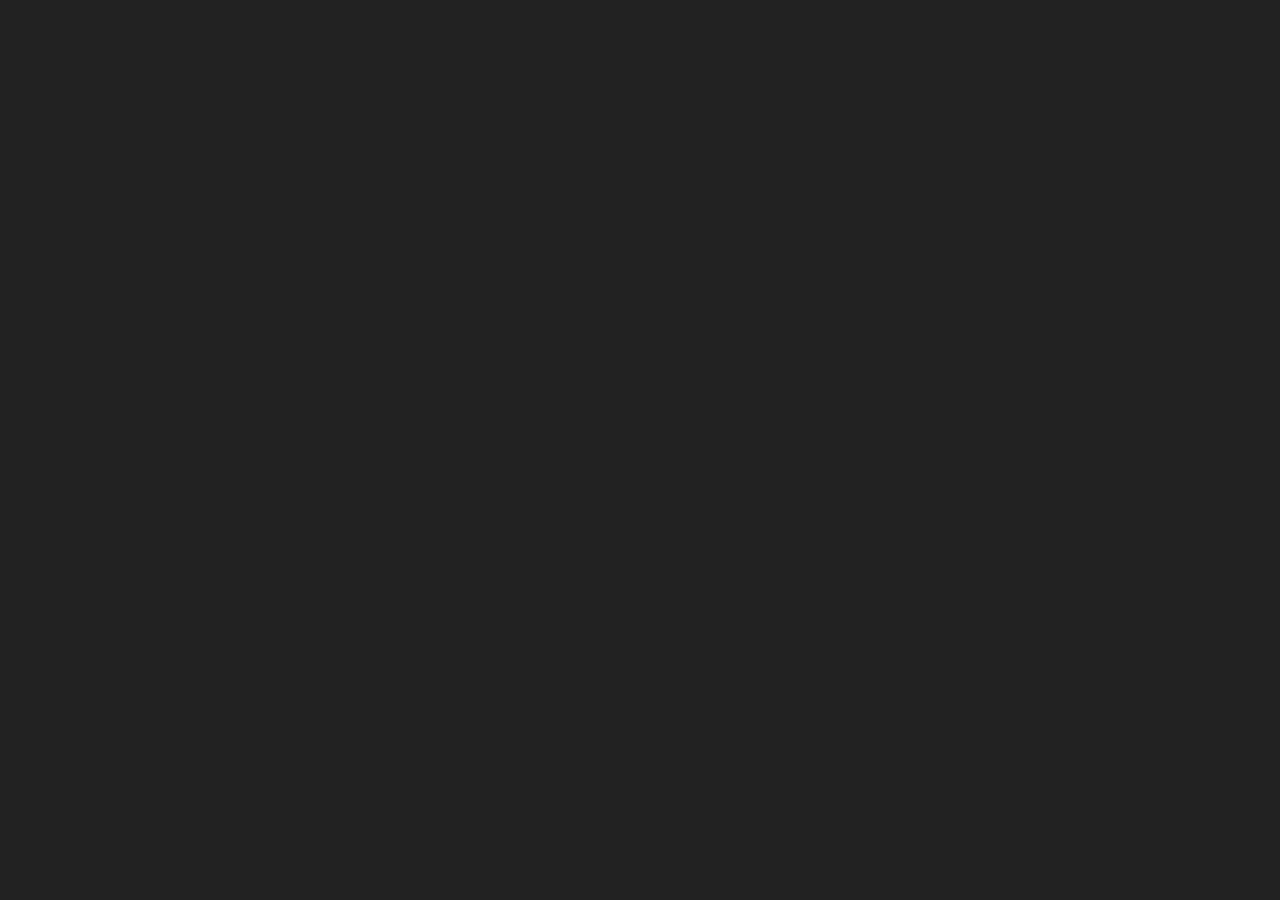
==== index.html @ e9e316d5 "V0.1: Added Github calendar, fixes" ====
<!DOCTYPE html>
<html>

<head>
    <meta name="viewport" content="width=device-width, user-scalable=no" />
    <title>Press and Hold</title>
    <style>

        body {
            background-color: #222222;
        }


        #item {

            background-image: url(dark/images/logo.png);
            background-repeat: no-repeat;

            --scale-value: 1;

            width: 180px;
            height: 180px;
            background-color: #222222;
            border-radius: 50%;
            transform: scale3d(var(--scale-value), var(--scale-value), 1);
            transition: transform cubic-bezier(0.175, 0.885, 0.32, 1.275) .2s;


            position: absolute;
            top: 50%;
            left: 50%;
            margin-top: -50px;
            margin-left: -100px;
        }

        #item:hover {
            background-color: #222222;
            cursor: pointer;
        }
    </style>
</head>



<body>
<div id="particles-js">
    <div id="item"></div>
</div>

<!-- scripts -->
<script src="dark/loadButton/particles.js"></script>
<script src="dark/loadButton/app.js"></script>

<script>
    // The item (or items) to press and hold on
    var item = document.querySelector("#item");

    var timerID;
    var counter = 0;

    var pressHoldEvent = new CustomEvent("pressHold");

    // Increase or decreae value to adjust how long
    // one should keep pressing down before the pressHold
    // event fires
    var pressHoldDuration = 50;

    // Listening for the mouse and touch events
    item.addEventListener("mousedown", pressingDown, false);
    item.addEventListener("mouseup", notPressingDown, false);
    item.addEventListener("mouseleave", notPressingDown, false);

    item.addEventListener("touchstart", pressingDown, false);
    item.addEventListener("touchend", notPressingDown, false);

    // Listening for our custom pressHold event
    item.addEventListener("pressHold", doSomething, false);

    function pressingDown(e) {
        // Start the timer
        requestAnimationFrame(timer);

        e.preventDefault();

        console.log("Pressing!");
    }

    function notPressingDown(e) {
        // Stop the timer
        cancelAnimationFrame(timerID);
        counter = 0;

        item.style.setProperty("--scale-value", 1);

        console.log("Not pressing!");
    }

    //
    // Runs at 60fps when you are pressing down
    //
    function timer() {
        console.log("Timer tick!");

        if (counter < pressHoldDuration) {
            timerID = requestAnimationFrame(timer);
            counter++;

            item.style.setProperty("--scale-value", 1 + counter / 50);

        } else {
            console.log("Press threshold reached!");
            item.dispatchEvent(pressHoldEvent);
        }
    }

    function doSomething(e) {
        console.log("pressHold event fired!");
        window.location.replace("dark/dark.html");
    }



</script>
</body>

</html>
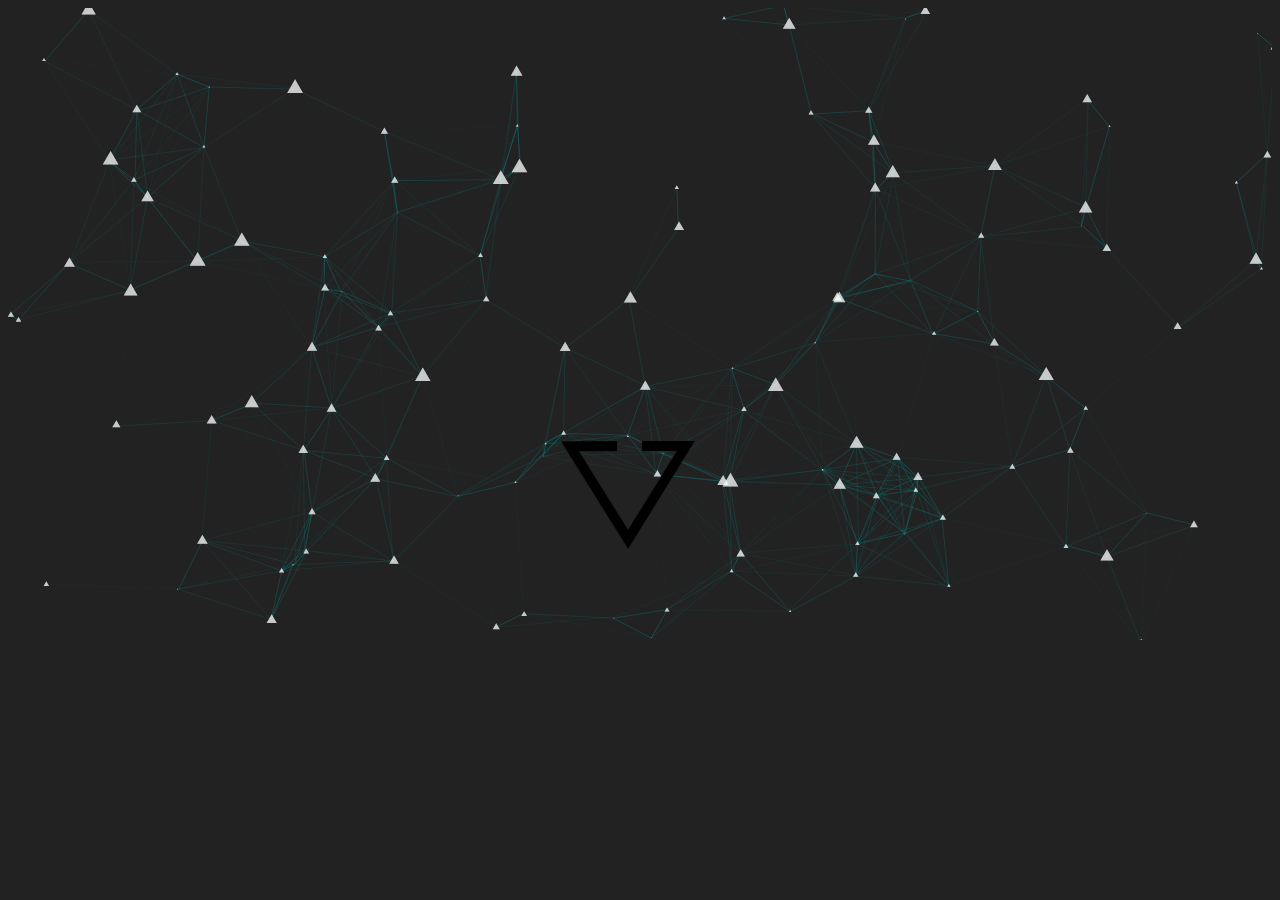
==== commit cb081cb8: "V0.75: Added Hidden Admin Access" ====
--- a/index.html
+++ b/index.html
@@ -10,22 +10,30 @@
             background-color: #222222;
         }
 
+        #rectangle {
+            height: .5px;
+            width: 10px;
 
-        #item {
+            --scale-value: 0.001;
+            transform: scaleY(var(--scale-value));
 
-            background-image: url(dark/images/logo.png);
+            box-shadow: 0px 0px 3px .5px #00a2a2;
+
+            background-color: #00a2a2;
+            position: absolute;
+            top: 50%;
+            left: 50%;
+            margin-top: -7px;
+            margin-left: -15px;
+        }
+
+        #logo{
+            background-image: url(images/logo_no_line.png);
             background-repeat: no-repeat;
-
-            --scale-value: 1;
+            background-color: transparent;
 
             width: 180px;
             height: 180px;
-            background-color: #222222;
-            border-radius: 50%;
-            transform: scale3d(var(--scale-value), var(--scale-value), 1);
-            transition: transform cubic-bezier(0.175, 0.885, 0.32, 1.275) .2s;
-
-
             position: absolute;
             top: 50%;
             left: 50%;
@@ -33,48 +41,45 @@
             margin-left: -100px;
         }
 
-        #item:hover {
-            background-color: #222222;
-            cursor: pointer;
-        }
     </style>
 </head>
 
-
-
 <body>
 <div id="particles-js">
-    <div id="item"></div>
+    <div id="logo"></div>
+    <div id="rectangle"></div>
+
 </div>
 
 <!-- scripts -->
-<script src="dark/loadButton/particles.js"></script>
-<script src="dark/loadButton/app.js"></script>
+<script src="load-button/particles.js"></script>
+<script src="load-button/app.js"></script>
 
 <script>
     // The item (or items) to press and hold on
-    var item = document.querySelector("#item");
+    var space = document.querySelector("#particles-js");
+    var rectangle = document.querySelector("#rectangle");
 
     var timerID;
     var counter = 0;
 
     var pressHoldEvent = new CustomEvent("pressHold");
 
-    // Increase or decreae value to adjust how long
+    // Increase or decrease value to adjust how long
     // one should keep pressing down before the pressHold
     // event fires
     var pressHoldDuration = 50;
 
     // Listening for the mouse and touch events
-    item.addEventListener("mousedown", pressingDown, false);
-    item.addEventListener("mouseup", notPressingDown, false);
-    item.addEventListener("mouseleave", notPressingDown, false);
+    space.addEventListener("mousedown", pressingDown, false);
+    space.addEventListener("mouseup", notPressingDown, false);
+    space.addEventListener("mouseleave", notPressingDown, false);
 
-    item.addEventListener("touchstart", pressingDown, false);
-    item.addEventListener("touchend", notPressingDown, false);
+    space.addEventListener("touchstart", pressingDown, false);
+    space.addEventListener("touchend", notPressingDown, false);
 
     // Listening for our custom pressHold event
-    item.addEventListener("pressHold", doSomething, false);
+    space.addEventListener("pressHold", doSomething, false);
 
     function pressingDown(e) {
         // Start the timer
@@ -90,7 +95,7 @@
         cancelAnimationFrame(timerID);
         counter = 0;
 
-        item.style.setProperty("--scale-value", 1);
+        rectangle.style.setProperty("--scale-value", 0.001);
 
         console.log("Not pressing!");
     }
@@ -101,24 +106,22 @@
     function timer() {
         console.log("Timer tick!");
 
+
         if (counter < pressHoldDuration) {
             timerID = requestAnimationFrame(timer);
             counter++;
 
-            item.style.setProperty("--scale-value", 1 + counter / 50);
-
+            rectangle.style.setProperty("--scale-value",1+counter);
         } else {
             console.log("Press threshold reached!");
-            item.dispatchEvent(pressHoldEvent);
+            space.dispatchEvent(pressHoldEvent);
         }
     }
 
     function doSomething(e) {
         console.log("pressHold event fired!");
-        window.location.replace("dark/dark.html");
+        window.location.replace("main/main-page.html");
     }
-
-
 
 </script>
 </body>
